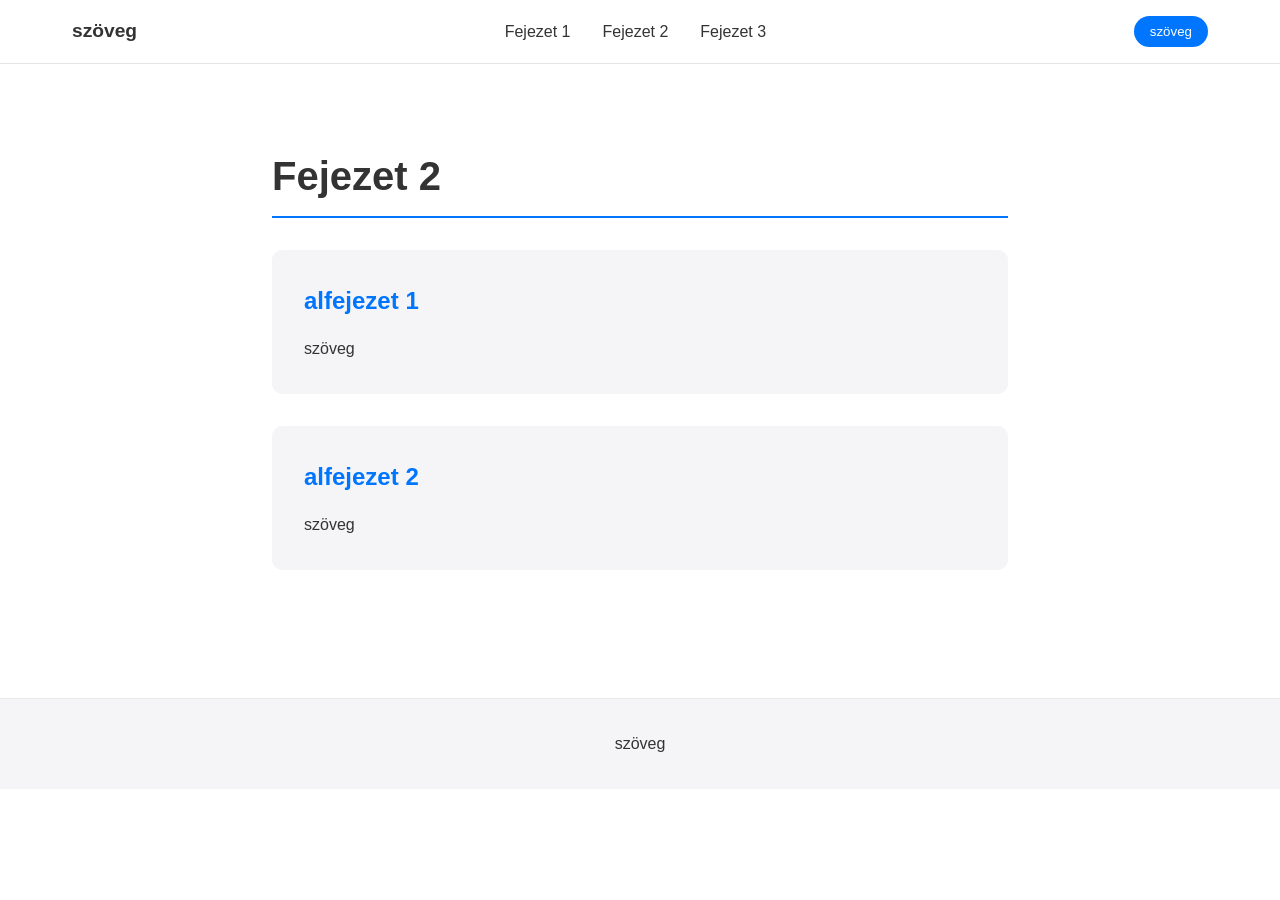
==== fejezet-2.html @ ff5d2b6d "Create fejezet-2.html" ====
<!DOCTYPE html>
<html lang="hu">
<head>
    <meta charset="UTF-8">
    <meta name="viewport" content="width=device-width, initial-scale=1.0">
    <title>szöveg</title>
    <link rel="stylesheet" href="./style.css?v=4">
</head>
<body>
    <header>
        <nav>
            <div class="logo">szöveg</div>
            <ul class="nav-links">
                <li><a href="index.html">Fejezet 1</a></li>
                <li><a href="fejezet-2.html">Fejezet 2</a></li>
                <li><a href="fejezet-3.html">Fejezet 3</a></li>
            </ul>
            <button id="theme-toggle">szöveg</button>
        </nav>
    </header>

    <main>
        <section class="content-section">
            <h1>Fejezet 2</h1>
            <article>
                <h2>alfejezet 1</h2>
                <p>szöveg</p>
            </article>
            <article>
                <h2>alfejezet 2</h2>
                <p>szöveg</p>
            </article>
        </section>
    </main>

    <footer>
        <p>szöveg</p>
    </footer>

    <script src="./script.js?v=4"></script>
</body>
</html>
---- style.css ----
* {
    margin: 0;
    padding: 0;
    box-sizing: border-box;
}

:root {
    --bg-color: #ffffff;
    --text-color: #333333;
    --primary-color: #0076ff;
    --secondary-bg: #f5f5f7;
    --nav-bg: rgba(255, 255, 255, 0.8);
}

[data-theme="dark"] {
    --bg-color: #1c1c1e;
    --text-color: #f5f5f7;
    --primary-color: #0a84ff;
    --secondary-bg: #2c2c2e;
    --nav-bg: rgba(28, 28, 30, 0.8);
}

body {
    font-family: -apple-system, BlinkMacSystemFont, "Segoe UI", Roboto, sans-serif;
    background-color: var(--bg-color);
    color: var(--text-color);
    line-height: 1.6;
    transition: background-color 0.3s, color 0.3s;
    padding-top: 80px;
}

header {
    position: fixed;
    top: 0;
    width: 100%;
    background-color: var(--nav-bg);
    backdrop-filter: blur(10px);
    border-bottom: 1px solid rgba(0, 0, 0, 0.1);
    z-index: 1000;
}

nav {
    display: flex;
    justify-content: space-between;
    align-items: center;
    max-width: 1200px;
    margin: 0 auto;
    padding: 1rem 2rem;
}

.logo {
    font-weight: 700;
    font-size: 1.2rem;
}

.nav-links {
    display: flex;
    list-style: none;
    gap: 2rem;
}

.nav-links a {
    text-decoration: none;
    color: var(--text-color);
    font-weight: 500;
    transition: color 0.2s;
}

.nav-links a:hover {
    color: var(--primary-color);
}

#theme-toggle {
    background-color: var(--primary-color);
    color: white;
    border: none;
    padding: 0.5rem 1rem;
    border-radius: 20px;
    cursor: pointer;
    font-weight: 500;
}

.content-section {
    max-width: 800px;
    margin: 0 auto;
    padding: 4rem 2rem;
}

.content-section h1 {
    font-size: 2.5rem;
    margin-bottom: 2rem;
    border-bottom: 2px solid var(--primary-color);
    padding-bottom: 0.5rem;
}

article {
    margin-bottom: 2rem;
    background-color: var(--secondary-bg);
    padding: 2rem;
    border-radius: 10px;
}

article h2 {
    font-size: 1.5rem;
    margin-bottom: 1rem;
    color: var(--primary-color);
}

footer {
    text-align: center;
    padding: 2rem;
    background-color: var(--secondary-bg);
    border-top: 1px solid rgba(0, 0, 0, 0.05);
    margin-top: 2rem;
}

@media (max-width: 768px) {
    .nav-links {
        display: none;
    }
}
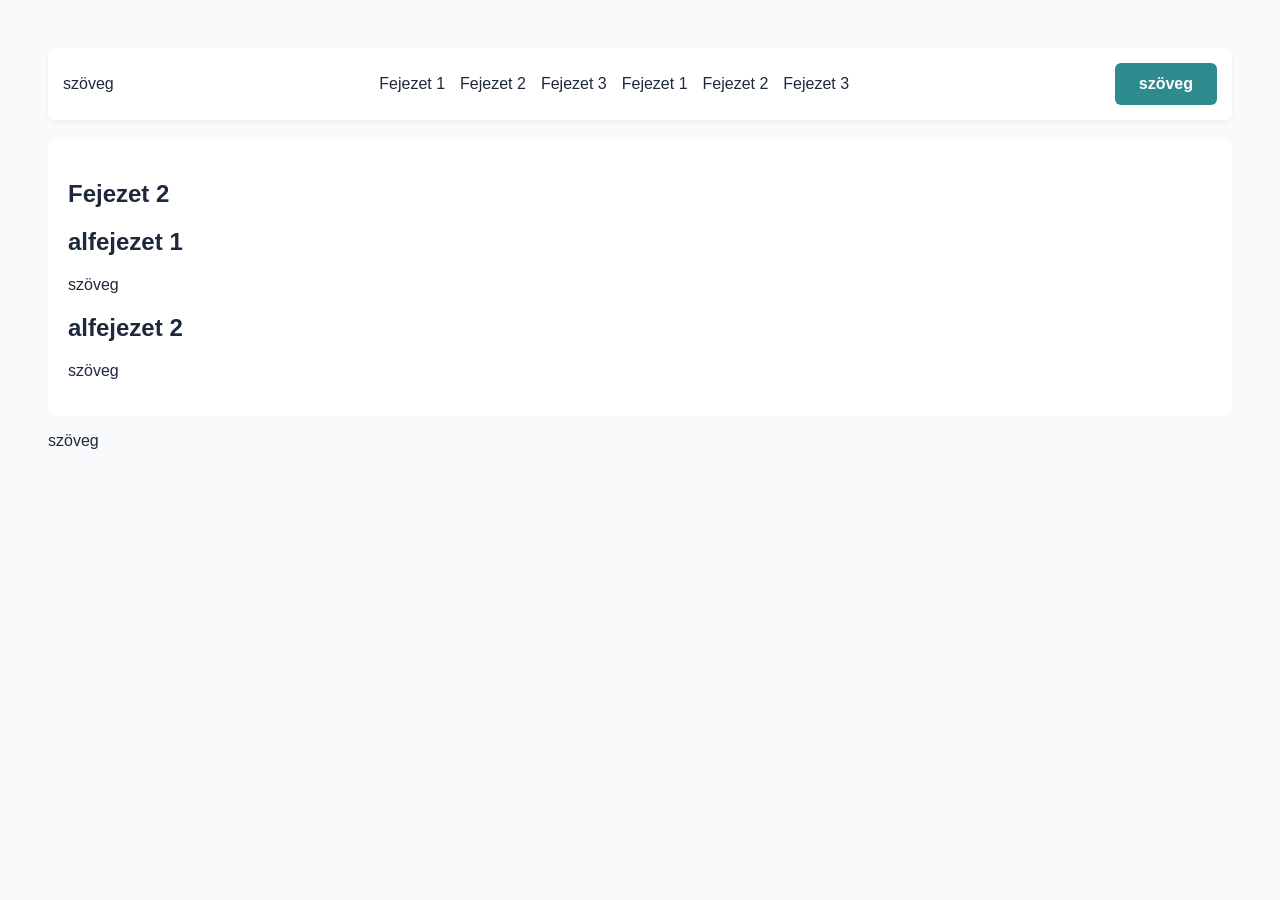
==== commit e160f594: "Update fejezet-2.html" ====
--- a/fejezet-2.html
+++ b/fejezet-2.html
@@ -1,42 +1,45 @@
 <!DOCTYPE html>
 <html lang="hu">
 <head>
-    <meta charset="UTF-8">
-    <meta name="viewport" content="width=device-width, initial-scale=1.0">
-    <title>szöveg</title>
-    <link rel="stylesheet" href="./style.css?v=4">
+<meta charset="UTF-8">
+<meta name="viewport" content="width=device-width, initial-scale=1.0">
+<title>szöveg</title>
+<link rel="stylesheet" href="./style.css">
 </head>
 <body>
-    <header>
-        <nav>
-            <div class="logo">szöveg</div>
-            <ul class="nav-links">
-                <li><a href="index.html">Fejezet 1</a></li>
-                <li><a href="fejezet-2.html">Fejezet 2</a></li>
-                <li><a href="fejezet-3.html">Fejezet 3</a></li>
-            </ul>
-            <button id="theme-toggle">szöveg</button>
-        </nav>
-    </header>
+<header>
+<nav>
+<div class="logo">szöveg</div>
+<ul class="nav-links">
+    <li><a href="index.html#fejezet-1">Fejezet 1</a></li>
+    <li><a href="fejezet-2.html#fejezet-2">Fejezet 2</a></li>
+    <li><a href="fejezet-3.html#fejezet-3">Fejezet 3</a></li>
+    <li><a href="index.html">Fejezet 1</a></li>
+    <li><a href="fejezet-2.html">Fejezet 2</a></li>
+    <li><a href="fejezet-3.html">Fejezet 3</a></li>
+</ul>
+<button id="theme-toggle">szöveg</button>
+</nav>
+</header>
 
-    <main>
-        <section class="content-section">
-            <h1>Fejezet 2</h1>
-            <article>
-                <h2>alfejezet 1</h2>
-                <p>szöveg</p>
-            </article>
-            <article>
-                <h2>alfejezet 2</h2>
-                <p>szöveg</p>
-            </article>
-        </section>
-    </main>
+<main>
+    <section id="fejezet-2" class="content-section">
+        <h1>Fejezet 2</h1>
+        <article>
+            <h2>alfejezet 1</h2>
+            <p>szöveg</p>
+        </article>
+        <article>
+            <h2>alfejezet 2</h2>
+            <p>szöveg</p>
+        </article>
+    </section>
+</main>
 
-    <footer>
-        <p>szöveg</p>
-    </footer>
+<footer>
+<p>szöveg</p>
+</footer>
 
-    <script src="./script.js?v=4"></script>
+<script src="./script.js"></script>
 </body>
 </html>
--- a/style.css
+++ b/style.css
@@ -1,121 +1,85 @@
-* {
-    margin: 0;
-    padding: 0;
-    box-sizing: border-box;
+:root {
+    --bg-main: #F8FAFC;
+    --bg-card: #FFFFFF;
+    --text-main: #1E293B;
+    --text-sec: #64748B;
+    --accent: #2D8B8E;
 }
-
-:root {
-    --bg-color: #ffffff;
-    --text-color: #333333;
-    --primary-color: #0076ff;
-    --secondary-bg: #f5f5f7;
-    --nav-bg: rgba(255, 255, 255, 0.8);
+[data-theme="dark"] {
+    --bg-main: #0F172A;
+    --bg-card: #1E293B;
+    --text-main: #E2E8F0;
+    --text-sec: #94A3B8;
+    --accent: #5ECCD0;
 }
-
-[data-theme="dark"] {
-    --bg-color: #1c1c1e;
-    --text-color: #f5f5f7;
-    --primary-color: #0a84ff;
-    --secondary-bg: #2c2c2e;
-    --nav-bg: rgba(28, 28, 30, 0.8);
+body {
+    background-color: var(--bg-main);
+    color: var(--text-main);
+    font-family: sans-serif;
+    transition: background-color 0.3s, color 0.3s;
+    padding: 40px;
 }
-
-body {
-    font-family: -apple-system, BlinkMacSystemFont, "Segoe UI", Roboto, sans-serif;
-    background-color: var(--bg-color);
-    color: var(--text-color);
-    line-height: 1.6;
-    transition: background-color 0.3s, color 0.3s;
-    padding-top: 80px;
+header {
+    margin-bottom: 20px;
 }
-
-header {
-    position: fixed;
-    top: 0;
-    width: 100%;
-    background-color: var(--nav-bg);
-    backdrop-filter: blur(10px);
-    border-bottom: 1px solid rgba(0, 0, 0, 0.1);
-    z-index: 1000;
-}
-
 nav {
     display: flex;
     justify-content: space-between;
     align-items: center;
-    max-width: 1200px;
-    margin: 0 auto;
-    padding: 1rem 2rem;
+    background-color: var(--bg-card);
+    padding: 15px;
+    border-radius: 8px;
+    box-shadow: 0 2px 4px rgba(0,0,0,0.05);
 }
-
-.logo {
-    font-weight: 700;
-    font-size: 1.2rem;
-}
-
 .nav-links {
     display: flex;
+    gap: 15px;
     list-style: none;
-    gap: 2rem;
+    padding: 0;
+    margin: 0;
 }
-
 .nav-links a {
+    color: var(--text-main);
     text-decoration: none;
-    color: var(--text-color);
-    font-weight: 500;
-    transition: color 0.2s;
 }
-
-.nav-links a:hover {
-    color: var(--primary-color);
+.card {
+    background-color: var(--bg-card);
+    padding: 30px;
+    border-radius: 12px;
+    box-shadow: 0 4px 6px rgba(0,0,0,0.05);
+    margin-top: 20px;
+    margin-bottom: 20px;
 }
-
-#theme-toggle {
-    background-color: var(--primary-color);
-    color: white;
+button {
+    background-color: var(--accent);
+    color: #FFFFFF;
     border: none;
-    padding: 0.5rem 1rem;
-    border-radius: 20px;
+    padding: 12px 24px;
+    border-radius: 6px;
+    font-size: 16px;
     cursor: pointer;
-    font-weight: 500;
+    font-weight: bold;
 }
-
+.palette-container {
+    display: flex;
+    gap: 15px;
+    margin-top: 20px;
+    flex-wrap: wrap;
+}
+.color-box {
+    width: 90px;
+    height: 90px;
+    border-radius: 8px;
+    display: flex;
+    align-items: center;
+    justify-content: center;
+    font-size: 13px;
+    font-weight: bold;
+    box-shadow: 0 2px 4px rgba(0,0,0,0.1);
+}
 .content-section {
-    max-width: 800px;
-    margin: 0 auto;
-    padding: 4rem 2rem;
+    background-color: var(--bg-card);
+    padding: 20px;
+    border-radius: 8px;
+    margin-top: 20px;
 }
-
-.content-section h1 {
-    font-size: 2.5rem;
-    margin-bottom: 2rem;
-    border-bottom: 2px solid var(--primary-color);
-    padding-bottom: 0.5rem;
-}
-
-article {
-    margin-bottom: 2rem;
-    background-color: var(--secondary-bg);
-    padding: 2rem;
-    border-radius: 10px;
-}
-
-article h2 {
-    font-size: 1.5rem;
-    margin-bottom: 1rem;
-    color: var(--primary-color);
-}
-
-footer {
-    text-align: center;
-    padding: 2rem;
-    background-color: var(--secondary-bg);
-    border-top: 1px solid rgba(0, 0, 0, 0.05);
-    margin-top: 2rem;
-}
-
-@media (max-width: 768px) {
-    .nav-links {
-        display: none;
-    }
-}
